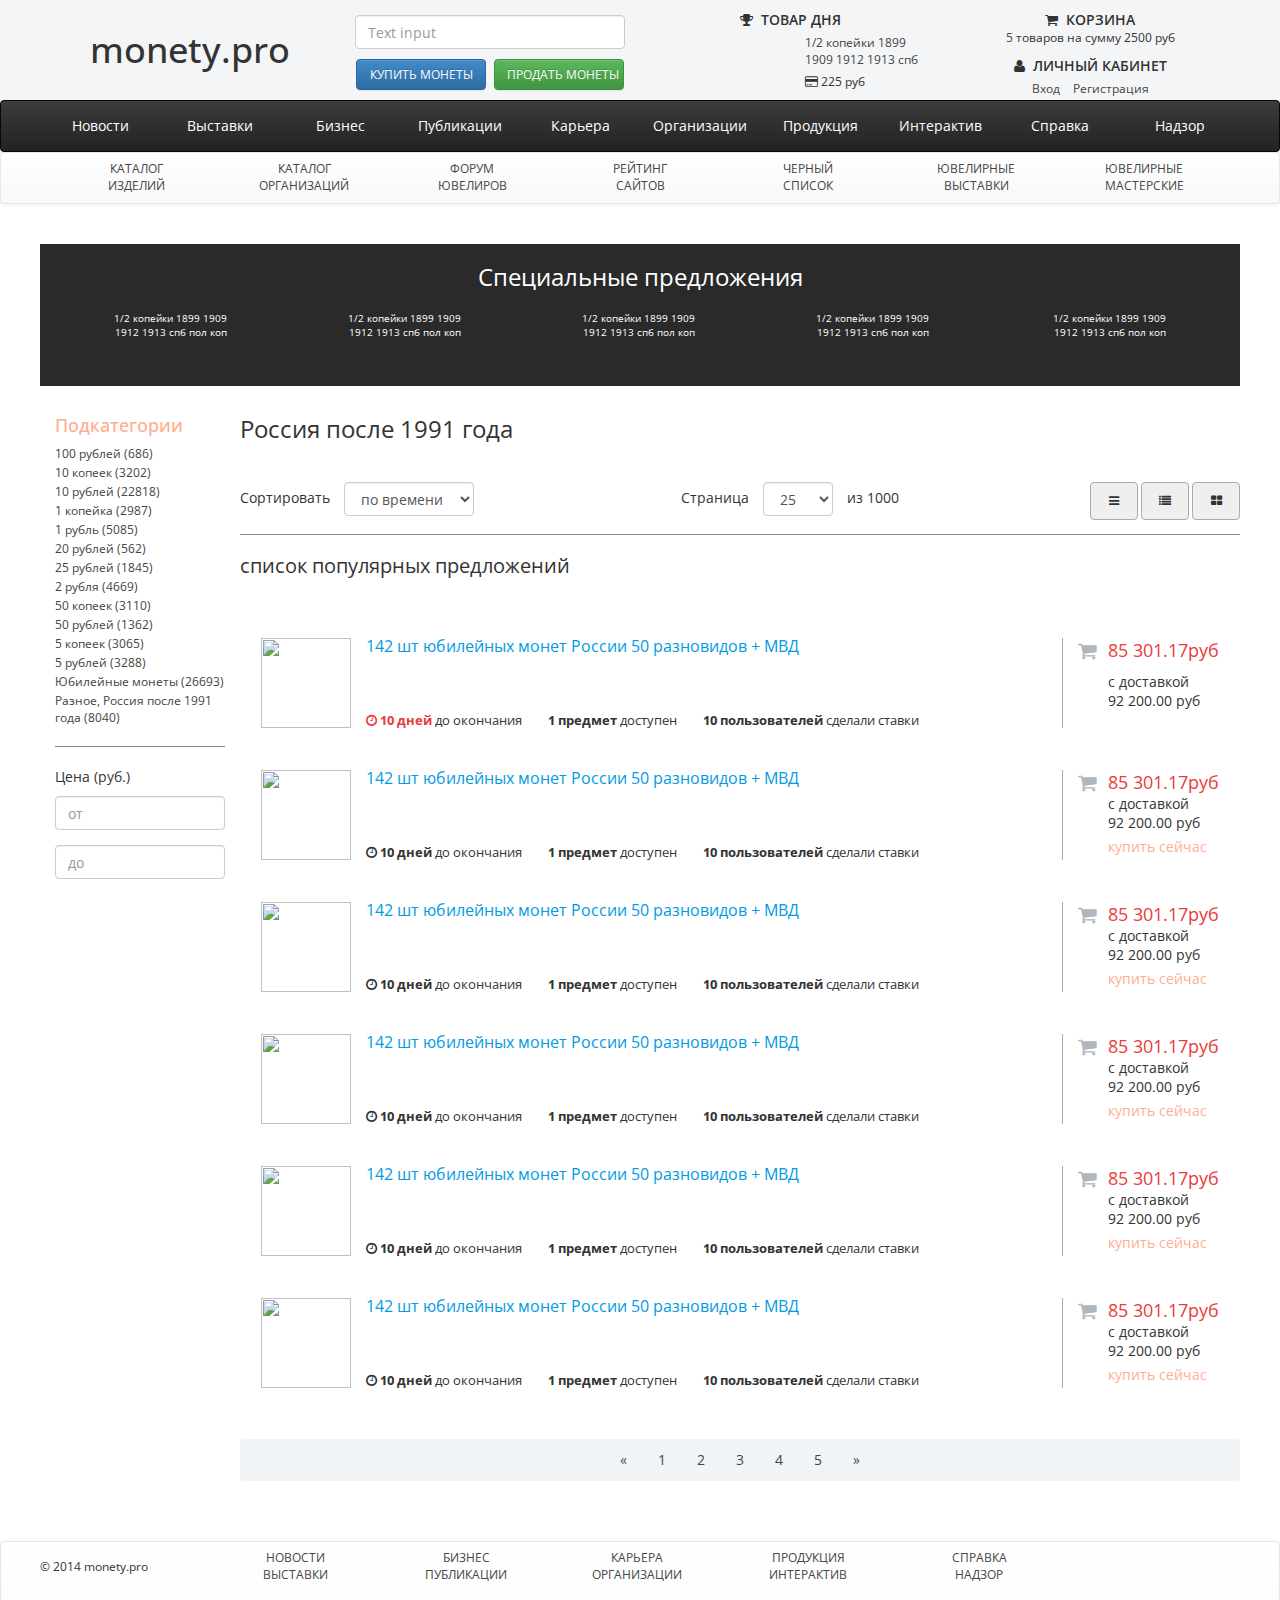
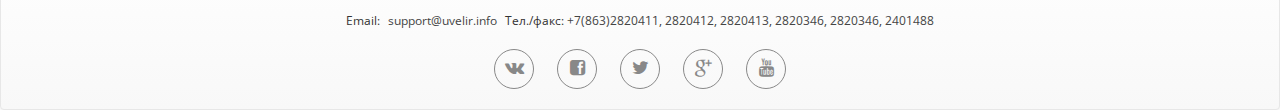
==== auct-catalog.html @ 93315b7e "auct catalog" ====
<!DOCTYPE html>
<!--[if lt IE 7]>      <html class="no-js lt-ie9 lt-ie8 lt-ie7"> <![endif]-->
<!--[if IE 7]>         <html class="no-js lt-ie9 lt-ie8"> <![endif]-->
<!--[if IE 8]>         <html class="no-js lt-ie9"> <![endif]-->
<!--[if gt IE 8]><!--> <html class="no-js"> <!--<![endif]-->
    <head>
        <meta charset="utf-8">
        <meta http-equiv="X-UA-Compatible" content="IE=edge,chrome=1">
        <title></title>
        <meta name="description" content="">
        <meta name="viewport" content="width=1200, initial-scale=0.1">

        <link rel="stylesheet" href="css/bootstrap.min.css">
        <link rel="stylesheet" href="css/bootstrap-theme.min.css">
        <link rel="stylesheet" href="css/font-awesome.min.css">
        <link rel="stylesheet" href="css/main.css">
        <link href='http://fonts.googleapis.com/css?family=Open+Sans:400,300,600&subset=cyrillic,latin' rel='stylesheet' type='text/css'>

        <script src="js/vendor/modernizr-2.6.2-respond-1.1.0.min.js"></script>
    </head>
    <body>
        <!--[if lt IE 7]>
            <p class="browsehappy">You are using an <strong>outdated</strong> browser. Please <a href="http://browsehappy.com/">upgrade your browser</a> to improve your experience.</p>
        <![endif]-->
         
        <!-- HTML5 Shim and Respond.js IE8 support of HTML5 elements and media queries -->
        <!-- WARNING: Respond.js doesn't work if you view the page via file:// -->
        <!--[if lt IE 9]>
          <script src="https://oss.maxcdn.com/libs/html5shiv/3.7.0/html5shiv.js"></script>
          <script src="https://oss.maxcdn.com/libs/respond.js/1.4.2/respond.min.js"></script>
        <![endif]-->

        <header>
            <div class="row max-width-class margin-auto">
                <h1 class="col-xs-3 col-sm-3 col-md-3 col-lg-3 text-center">
                    monety.pro
                </h1>
                <div class="col-xs-3 col-sm-3 col-md-3 col-lg-3 margin-top-5">
                    <form role="form">
                        <input type="text" class="form-control" placeholder="Text input">
                    </form>
                    <div class="head-actions margin-top-10 margin-bottom-10 text-center">
                        <button type="button" class="display-inline width-130 margin-right-5 btn btn-primary regular-12 uppercase">Купить монеты</button>
                        <button type="button" class="display-inline width-130 btn btn-success regular-12 uppercase">Продать монеты</button>
                    </div>
                </div>                    
                <div class="col-xs-3 col-sm-3 col-md-3 col-lg-3">
                    <div class="best-good">
                        <div class="best-good-capt text-center">
                            <span class="fa fa-trophy regular-14 margin-right-5"></span> <span class="semibold-14 uppercase">Товар дня</span>
                        </div>
                        <div class="row margin-top-5 margin-bottom-10">
                            <div class="col-xs-offset-2 col-sm-offset-2 col-md-offset-2 col-lg-offset-2 col-xs-4 col-sm-4 col-md-4 col-lg-4">
                                <figure class="ava">
                                    <a href="#">
                                        <img class="circle" src="http://upload.wikimedia.org/wikipedia/commons/c/c5/Abraham_Lincoln_$1_Presidential_Coin_obverse_sketch.jpg" alt="">
                                    </a>
                                </figure>
                            </div>
                            <div class="col-xs-6 col-sm-6 col-md-6 col-lg-6 regular-12">
                                <a href="#">1/2 копейки 1899 1909 1912 1913 спб</a>
                                <div class="margin-top-5">
                                    <span class="fa fa-credit-card"></span> <span>225 руб</span>
                                </div>
                            </div>
                        </div>
                    </div>
                </div>                        
                <div class="col-xs-3 col-sm-3 col-md-3 col-lg-3">
                    <div class="cart text-center">
                        <div class="cart-capt">
                            <span class="fa fa-shopping-cart regular-14 margin-right-5"></span> <span class="semibold-14 uppercase">Корзина</span>
                        </div>
                        <div class="cart-cont regular-12">
                            <a href="#">5</a> товаров на сумму <span>2500 руб</span>
                        </div>
                    </div>
                    <div class="reg text-center margin-top-10">
                        <div class="reg-capt">
                            <span class="fa fa-user regular-14 margin-right-5"></span> <span class="semibold-14 uppercase">Личный кабинет</span>
                        </div>
                        <div class="reg-cont regular-12 margin-top-5">
                            <a href="#" class="margin-right-10">Вход</a>
                            <a href="#">Регистрация</a>
                        </div>
                    </div>
                </div>
            </div>
            <nav class="navbar navbar-inverse no-margin" role="navigation">
                <ul class="nav-list list-unstyled max-width-class text-center">
                    <li class="nav-item"><a href="#">Новости</a>
                    <li class="nav-item"><a href="#">Выставки</a>
                    <li class="nav-item"><a href="#">Бизнес</a>
                    <li class="nav-item"><a href="#">Публикации</a>
                    <li class="nav-item"><a href="#">Карьера</a>
                    <li class="nav-item"><a href="#">Организации</a>
                    <li class="nav-item"><a href="#">Продукция</a>
                    <li class="nav-item"><a href="#">Интерактив</a>
                    <li class="nav-item"><a href="#">Справка</a>
                    <li class="nav-item"><a href="#">Надзор</a>
                </ul>
            </nav>
            <div class="navbar navbar-default">
                <ul class="sub-nav list-unstyled max-width-class text-center">
                    <li class="sub-nav-item"><a class="reg-color" href="#">Каталог<br>изделий</a>
                    <li class="sub-nav-item"><a class="reg-color" href="#">Каталог<br>организаций</a>
                    <li class="sub-nav-item"><a class="reg-color" href="#">Форум<br>ювелиров</a>
                    <li class="sub-nav-item"><a class="reg-color" href="#">Рейтинг<br>сайтов</a>
                    <li class="sub-nav-item"><a class="reg-color" href="#">Черный<br>список</a>
                    <li class="sub-nav-item"><a class="reg-color" href="#">Ювелирные<br>выставки</a>
                    <li class="sub-nav-item"><a class="reg-color" href="#">Ювелирные<br>мастерские</a>
                </ul>
            </div>
        </header>
        <main class="row content max-width-class" role="main">
            <div class="special-offers">
                <h2 class="margin-bottom-20 regular-24 text-center txt-color-white">
                    Специальные предложения
                </h2>
                <ul class="offers-list list-unstyled text-center">
                    <li class="offers-item display-inline margin-bottom-20">
                        <div class="offers-head margin-bottom-10">
                            <a href="#" class="typical-link display-inline width-130">
                                1/2 копейки 1899 1909
                                1912 1913 спб пол коп
                            </a>
                        </div>
                        <div class="offers-body">
                            <figure class="ava">
                                <a href="#">
                                    <img class="circle" src="http://upload.wikimedia.org/wikipedia/commons/c/c5/Abraham_Lincoln_$1_Presidential_Coin_obverse_sketch.jpg" alt="">
                                </a>
                            </figure>
                        </div>
                    <li class="offers-item display-inline margin-bottom-20">
                        <div class="offers-head margin-bottom-10">
                            <a href="#" class="typical-link display-inline width-130">
                                1/2 копейки 1899 1909
                                1912 1913 спб пол коп
                            </a>
                        </div>
                        <div class="offers-body">
                            <figure class="ava">
                                <a href="#">
                                    <img class="circle" src="http://upload.wikimedia.org/wikipedia/commons/c/c5/Abraham_Lincoln_$1_Presidential_Coin_obverse_sketch.jpg" alt="">
                                </a>
                            </figure>
                        </div>
                    <li class="offers-item display-inline margin-bottom-20">
                        <div class="offers-head margin-bottom-10">
                            <a href="#" class="typical-link display-inline width-130">
                                1/2 копейки 1899 1909
                                1912 1913 спб пол коп
                            </a>
                        </div>
                        <div class="offers-body">
                            <figure class="ava">
                                <a href="#">
                                    <img class="circle" src="http://upload.wikimedia.org/wikipedia/commons/c/c5/Abraham_Lincoln_$1_Presidential_Coin_obverse_sketch.jpg" alt="">
                                </a>
                            </figure>
                        </div>
                    <li class="offers-item display-inline margin-bottom-20">
                        <div class="offers-head margin-bottom-10">
                            <a href="#" class="typical-link display-inline width-130">
                                1/2 копейки 1899 1909
                                1912 1913 спб пол коп
                            </a>
                        </div>
                        <div class="offers-body">
                            <figure class="ava">
                                <a href="#">
                                    <img class="circle" src="http://upload.wikimedia.org/wikipedia/commons/c/c5/Abraham_Lincoln_$1_Presidential_Coin_obverse_sketch.jpg" alt="">
                                </a>
                            </figure>
                    </li>
                    <li class="offers-item display-inline margin-bottom-20">
                        <div class="offers-head margin-bottom-10">
                            <a href="#" class="typical-link display-inline width-130">
                                1/2 копейки 1899 1909
                                1912 1913 спб пол коп
                            </a>
                        </div>
                        <div class="offers-body">
                            <figure class="ava">
                                <a href="#">
                                    <img class="circle" src="http://upload.wikimedia.org/wikipedia/commons/c/c5/Abraham_Lincoln_$1_Presidential_Coin_obverse_sketch.jpg" alt="">
                                </a>
                            </figure>
                        </div>
                </ul>
            </div>
            <aside class="aside col-xs-2 col-sm-2 col-md-2 col-lg-2">
                <h2 class="aside-header">Подкатегории</h2>
                <ul class="aside-list list-unstyled">
                    <li class="aside-item"><a href="#">100 рублей (686)</a></li>
                    <li class="aside-item"><a href="#">10 копеек (3202)</a></li>
                    <li class="aside-item"><a href="#">10 рублей (22818)</a></li>
                    <li class="aside-item"><a href="#">1 копейка (2987)</a></li>
                    <li class="aside-item"><a href="#">1 рубль (5085)</a></li>
                    <li class="aside-item"><a href="#">20 рублей (562)</a></li>
                    <li class="aside-item"><a href="#">25 рублей (1845)</a></li>
                    <li class="aside-item"><a href="#">2 рубля (4669)</a></li>
                    <li class="aside-item"><a href="#">50 копеек (3110)</a></li>
                    <li class="aside-item"><a href="#">50 рублей (1362)</a></li>
                    <li class="aside-item"><a href="#">5 копеек (3065)</a></li>
                    <li class="aside-item"><a href="#">5 рублей (3288)</a></li>
                    <li class="aside-item"><a href="#">Юбилейные монеты (26693)</a></li>
                    <li class="aside-item"><a href="#">Разное, Россия после 1991 года (8040)</a></li>
                </ul>
                <div class="price-filter">
                    <div class="regular-14">
                        Цена (руб.)
                    </div>
                    <form>
                        <input type="text" class="form-control" placeholder="от">
                        <input type="text" class="form-control" placeholder="до">
                    </form>
                </div>
            </aside>
            <div class="col-xs-10 col-sm-10 col-md-10 col-lg-10">

                <section class="row popular margin-bottom-40">
                    <h2 class="margin-bottom-40 regular-24">Россия после 1991 года</h2>
                    <div class="pop-filters">
                        <div class="sort inline-block">
                            Сортировать
                            <select class="form-control inline-block">
                                <option>по времени до окончания</option>
                            </select>
                        </div><!--
                     --><div class="pages inline-block">
                            Страница
                            <select class="form-control inline-block">
                                <option>25</option>
                            </select>
                            из 1000
                        </div><!--
                     --><div class="look-btns inline-block">
                            <button class="look-btn"><span class="fa fa-bars"></span></button>
                            <button class="look-btn"><span class="fa fa-list"></span></button>
                            <button class="look-btn"><span class="fa fa-th-large"></span></button>
                        </div>
                    </div>
                    <div class="pop-offers">
                        <h3 class="margin-bottom-40 regular-20">список популярных предложений</h3>
                        <ul class="pop-offers-list list-unstyled">
                            <li class="pop-offers-item">
                                <a class="item-ava" href="#">
                                    <img src="http://www.hdwallpaperspics.com/wp-content/uploads/2012/12/Swedish_coins_20050924.jpg" alt="">
                                </a>                                
                                <div class="pop-item-expires">
                                    <a href="#">142 шт юбилейных монет России 50 разновидов + МВД</a>

                                    <div class="status">
                                        <div class="line">
                                            <span class="txt-color-red"><strong><span class="fa fa-clock-o"></span> 10 дней</strong></span> до окончания
                                        </div>
                                        <div class="line">
                                            <strong>1 предмет</strong> доступен
                                        </div>
                                        <div class="line last">
                                            <strong>10 пользователей</strong> сделали ставки
                                        </div>
                                    </div>
                                </div>
                                <div class="pop-item-price">
                                    <div class="txt-color-red regular-18 margin-bottom-10">85 301.17руб</div>
                                    <div class="regular-14">с доставкой<br>92 200.00 руб</div>
                                </div>
                            </li>
                            <li class="pop-offers-item">
                                <a class="item-ava" href="#">
                                    <img src="http://www.hdwallpaperspics.com/wp-content/uploads/2012/12/Swedish_coins_20050924.jpg" alt="">
                                </a>                                
                                <div class="pop-item-expires">
                                    <a href="#">142 шт юбилейных монет России 50 разновидов + МВД</a>

                                    <div class="status">
                                        <div class="line">
                                            <span><strong><span class="fa fa-clock-o"></span> 10 дней</strong></span> до окончания
                                        </div>
                                        <div class="line">
                                            <strong>1 предмет</strong> доступен
                                        </div>
                                        <div class="line last">
                                            <strong>10 пользователей</strong> сделали ставки
                                        </div>
                                    </div>
                                </div>
                                <div class="pop-item-price">
                                    <div class="txt-color-red regular-18">85 301.17руб</div>
                                    <div class="regular-14 margin-bottom-5">с доставкой<br>92 200.00 руб</div>
                                    <a class="orange-link regular-14 txt-color-orange" href="#">купить сейчас</a>
                                </div>
                            </li>
                            <li class="pop-offers-item">
                                <a class="item-ava" href="#">
                                    <img src="http://www.hdwallpaperspics.com/wp-content/uploads/2012/12/Swedish_coins_20050924.jpg" alt="">
                                </a>                                
                                <div class="pop-item-expires">
                                    <a href="#">142 шт юбилейных монет России 50 разновидов + МВД</a>

                                    <div class="status">
                                        <div class="line">
                                            <span><strong><span class="fa fa-clock-o"></span> 10 дней</strong></span> до окончания
                                        </div>
                                        <div class="line">
                                            <strong>1 предмет</strong> доступен
                                        </div>
                                        <div class="line last">
                                            <strong>10 пользователей</strong> сделали ставки
                                        </div>
                                    </div>
                                </div>
                                <div class="pop-item-price">
                                    <div class="txt-color-red regular-18">85 301.17руб</div>
                                    <div class="regular-14 margin-bottom-5">с доставкой<br>92 200.00 руб</div>
                                    <a class="orange-link regular-14 txt-color-orange" href="#">купить сейчас</a>
                                </div>
                            </li>
                            <li class="pop-offers-item">
                                <a class="item-ava" href="#">
                                    <img src="http://www.hdwallpaperspics.com/wp-content/uploads/2012/12/Swedish_coins_20050924.jpg" alt="">
                                </a>                                
                                <div class="pop-item-expires">
                                    <a href="#">142 шт юбилейных монет России 50 разновидов + МВД</a>

                                    <div class="status">
                                        <div class="line">
                                            <span><strong><span class="fa fa-clock-o"></span> 10 дней</strong></span> до окончания
                                        </div>
                                        <div class="line">
                                            <strong>1 предмет</strong> доступен
                                        </div>
                                        <div class="line last">
                                            <strong>10 пользователей</strong> сделали ставки
                                        </div>
                                    </div>
                                </div>
                                <div class="pop-item-price">
                                    <div class="txt-color-red regular-18">85 301.17руб</div>
                                    <div class="regular-14 margin-bottom-5">с доставкой<br>92 200.00 руб</div>
                                    <a class="orange-link regular-14 txt-color-orange" href="#">купить сейчас</a>
                                </div>
                            </li>
                            <li class="pop-offers-item">
                                <a class="item-ava" href="#">
                                    <img src="http://www.hdwallpaperspics.com/wp-content/uploads/2012/12/Swedish_coins_20050924.jpg" alt="">
                                </a>                                
                                <div class="pop-item-expires">
                                    <a href="#">142 шт юбилейных монет России 50 разновидов + МВД</a>

                                    <div class="status">
                                        <div class="line">
                                            <span><strong><span class="fa fa-clock-o"></span> 10 дней</strong></span> до окончания
                                        </div>
                                        <div class="line">
                                            <strong>1 предмет</strong> доступен
                                        </div>
                                        <div class="line last">
                                            <strong>10 пользователей</strong> сделали ставки
                                        </div>
                                    </div>
                                </div>
                                <div class="pop-item-price">
                                    <div class="txt-color-red regular-18">85 301.17руб</div>
                                    <div class="regular-14 margin-bottom-5">с доставкой<br>92 200.00 руб</div>
                                    <a class="orange-link regular-14 txt-color-orange" href="#">купить сейчас</a>
                                </div>
                            </li>
                            <li class="pop-offers-item">
                                <a class="item-ava" href="#">
                                    <img src="http://www.hdwallpaperspics.com/wp-content/uploads/2012/12/Swedish_coins_20050924.jpg" alt="">
                                </a>                                
                                <div class="pop-item-expires">
                                    <a href="#">142 шт юбилейных монет России 50 разновидов + МВД</a>

                                    <div class="status">
                                        <div class="line">
                                            <span><strong><span class="fa fa-clock-o"></span> 10 дней</strong></span> до окончания
                                        </div>
                                        <div class="line">
                                            <strong>1 предмет</strong> доступен
                                        </div>
                                        <div class="line last">
                                            <strong>10 пользователей</strong> сделали ставки
                                        </div>
                                    </div>
                                </div>
                                <div class="pop-item-price">
                                    <div class="txt-color-red regular-18">85 301.17руб</div>
                                    <div class="regular-14 margin-bottom-5">с доставкой<br>92 200.00 руб</div>
                                    <a class="orange-link regular-14 txt-color-orange" href="#">купить сейчас</a>
                                </div>
                            </li>                            
                        </ul>
                        <ul class="pagination">
                            <li><a href="#">&laquo;</a></li>
                            <li><a href="#">1</a></li>
                            <li><a href="#">2</a></li>
                            <li><a href="#">3</a></li>
                            <li><a href="#">4</a></li>
                            <li><a href="#">5</a></li>
                            <li><a href="#">&raquo;</a></li>
                        </ul>
                    </div>
                </section>

            </div>
        </main>
        <footer class="main-footer navbar navbar-default">
            <div class="footer-cont max-width-class margin-auto">
                <ul class="list-unstyled footer-top-bar regular-12 margin-bottom-20">
                    <li class="footer-top-item copy">© 2014 monety.pro</li>
                    <li class="footer-top-item"><a href="#">Новости<br>Выставки</a></li>
                    <li class="footer-top-item"><a href="#">Бизнес<br>Публикации</a></li>
                    <li class="footer-top-item"><a href="#">Карьера<br>Организации</a></li>
                    <li class="footer-top-item"><a href="#">Продукция<br>Интерактив</a></li>
                    <li class="footer-top-item"><a href="#">Справка<br>Надзор</a></li>
                </ul>
                <div class="contacts text-center regular-12 margin-bottom-20">
                    Email: <a class="margin-lr-5" href="mailto:support@uvelir.info">support@uvelir.info</a> 
                    Тел./факс: <a href="tel:+78632820411">+7(863)2820411</a>, <a href="tel:+78632820412">2820412</a>, <a href="tel:+78632820413">2820413</a>, <a href="tel:+78632820346">2820346</a>, <a href="tel:+78632820346">2820346</a>, <a href="tel:+78632401488">2401488</a>
                </div>
                <ul class="social list-unstyled text-center margin-bottom-20">
                    <li class="social-item"><a href="#"> <span class="fa fa-vk"></span> </a></li>
                    <li class="social-item"><a href="#"> <span class="fa fa-facebook-square"></span> </a></li>
                    <li class="social-item"><a href="#"> <span class="fa fa-twitter"></span> </a></li>
                    <li class="social-item"><a href="#"> <span class="fa fa-google-plus"></span> </a></li>
                    <li class="social-item"><a href="#"> <span class="fa fa-youtube"></span> </a></li>
                </ul>
            </div>
        </footer>

        <script src="//ajax.googleapis.com/ajax/libs/jquery/1.11.0/jquery.min.js"></script>
        <script>window.jQuery || document.write('<script src="js/vendor/jquery-1.11.0.min.js"><\/script>')</script>
        <script src="js/vendor/bootstrap.min.js"></script>
        <script src="js/plugins.js"></script>
        <script src="js/main.js"></script>

        <!-- Google Analytics: change UA-XXXXX-X to be your site's ID. -->
        <script>
            (function(b,o,i,l,e,r){b.GoogleAnalyticsObject=l;b[l]||(b[l]=
            function(){(b[l].q=b[l].q||[]).push(arguments)});b[l].l=+new Date;
            e=o.createElement(i);r=o.getElementsByTagName(i)[0];
            e.src='//www.google-analytics.com/analytics.js';
            r.parentNode.insertBefore(e,r)}(window,document,'script','ga'));
            ga('create','UA-XXXXX-X');ga('send','pageview');
        </script>
    </body>
</html>
---- css/main.css ----
/* ==========================================================================
   Reset styles
   ========================================================================== */
/* Width classes */
.max-width-1024 {
	max-width: 1024px;
}
.max-width-1140 {
	max-width: 1140px;
}
.max-width-class {
	max-width: 1200px;
}

/* Margins */
.margin-top-10 {
	margin-top: 10px;
}
.margin-bottom-10 {
	margin-bottom: 10px;
}
.margin-bottom-15 {
	margin-bottom: 15px;
}
.margin-bottom-20 {
	margin-bottom: 20px;
}
.margin-bottom-40 {
	margin-bottom: 40px;
}
.margin-top-5 {
	margin-top: 5px;
}
.margin-bottom-5 {
	margin-bottom: 5px;
}
.margin-lr-5 {
	margin-left: 5px;
	margin-right: 5px;
}
.margin-left-5 {
	margin-left: 5px;
}
.margin-right-5 {
	margin-right: 5px;
}
.margin-left-10 {
	margin-left: 10px;
}
.margin-right-10 {
	margin-right: 10px;
}
.margin-auto {
	margin-left: auto;
	margin-right: auto;
}
.no-margin {
	margin: 0;
}

/* Paddings */
.padding-10 {
	padding: 10px;
}
.padding-5 {
	padding: 5px;
}

/* Display-inline */
.display-inline {
	display: inline-block;
}
.display {
	display: inline;
}

/* Font colors */
.reg-color {
	color: #444;
}
.reg-color-dark {
	color: #222;
}
.reg-color-light {
	color: #666;
}
.reg-color-lighter {
	color: #888;
}
.txt-color-white {
	color: #fff;
}
.txt-color-red {
	color: #ea3b3b;
}
.txt-color-orange {
	color: #FFAD90;
}

/* Font sizes */
.regular-10 {
	font-size: 10px;
	font-weight: 400;
}
.regular-11 {
	font-size: 11px;
	font-weight: 400;
}
.regular-12 {
	font-size: 12px;
	font-weight: 400;
}
.regular-14 {
	font-size: 14px;
	font-weight: 400;
}
.regular-18 {
	font-size: 18px;
	font-weight: 400;
}
.regular-20 {
	font-size: 20px;
	font-weight: 400;
}
.regular-24 {
	font-size: 24px;
	font-weight: 400;
}
.semibold-10 {
	font-size: 10px;
	font-weight: 600;
}
.semibold-11 {
	font-size: 11px;
	font-weight: 600;
}
.semibold-12 {
	font-size: 12px;
	font-weight: 600;
}
.semibold-14 {
	font-size: 14px;
	font-weight: 600;
}

/* width */
.width-130 {
	width: 130px;

	-webkit-box-sizing: border-box;
	-moz-box-sizing: border-box;
	box-sizing: border-box;
}

/* Text transforms */
.uppercase {
	text-transform: uppercase;
}
.lowercase {
	text-transform: lowercase;
}
.capitalize {
	text-transform: capitalize;
}

/* Text align */
.text-center {
	text-align: center;
}
.text-left {
	text-align: left;
}
.text-right {
	text-align: right;
}

/* Positions */
.relative {
	position: relative;
}
.bottom-left {
	position: absolute;
	bottom: 5px;
	left: 15px;
}

/* Round avatars */
.circle {
	border-radius: 50%;
}
.ava {
	display: block;
	width: 100%;
	max-width: 90px;
	max-height: 90px;

	overflow: hidden;
}
.ava > a {
	display: block;
	width: 100%;
	height: 100%;
}
.ava > a > img {
	max-width: 100%;
}

/* Headers styles */
h3 {
	font-size: 18px;
	font-weight: 400;
}

.pagination {
	width: 100%;
	height: 42px;
	font-size: 14px;
	border: none;
	background: #f1f4f7;

	text-align: center;
}
.pagination > li {
	display: inline-block;
	float: none;
	border: none;
}
.pagination > li > a {
	padding: .8em 1em;
	border: none;
	background: none;
	color: #444;
}
.pagination > li > a:hover {
	background: #6f7e8e;
	color: #fff;
}
.pagination > li:first-child > a, .pagination > li:first-child > span {
    border-radius: 0;
}
.pagination > li:last-child > a, .pagination > li:last-child > span {
    border-radius: 0;
}
/* ==========================================================================
   Author's custom styles
   ========================================================================== */
a {
	color: #444;
}
a:hover {
	color: #222;
}
.orange-link:hover {
	color: #FFAD90;
	text-decoration: underline;
}
body {
	font: 100% 'Open Sans', sans-serif;
}
header {
	padding: 10px 0 0;
	background: #f4f5f7;
}
.nav-list {
	min-height: 50px;
	margin: 0 auto;
}
.nav-item {
	display: inline-block;
	width: 10%;
	height: 50px;
	line-height: 50px;

	color: #fff;
	font-size: 14px;
	font-weight: 400;
}
.nav-item > a {
	display: inline-block;
	width: 100%;
	height: 100%;

	color: #fff;
	text-decoration: none;
}
.nav-item > a:hover {
	background: #444; /* Fallback */
	background: rgba(255, 255, 255, .05);
}
.sub-nav {
	margin: 0 auto;
	height: 50px;
}
.sub-nav-item {
	display: inline-block;
	width: 14%;
	height: 100%;

	font-size: 12px;
	font-weight: 400;
	text-transform: uppercase;
}
.sub-nav-item > a {
	display: block;
	width: 100%;
	height: 50px;
	padding: 7px 0;

	text-decoration: none;
}
.sub-nav-item > a:hover {
	background: #eee; /* Fallback */
	background: rgba(0, 0, 0, .05);
}
.content {
	margin: 0 auto;
}
.aside-header {
	color: #ffad90;
	font-size: 18px;
}
.aside-item > a {
	display: block;
	margin: 2px 0;
	font-size: 12px;
}
.img-cont {
	display: block;
	width: 100%;
}
.img-cont > img {
	max-width: 128px;
}

.lots-list {
	overflow: auto;
	max-height: 444px;
}
.lots-desc {
	height: 128px;
}
.lots-item {
	height: 128px;
}

.new-head {
	height: 240px;
}
.new-capt {
	position: absolute;
	width: 100%;
	bottom: 0;
	left: 0;
	margin: 0;
	padding: 10px 5px;

	color: #fff;
	font-size: 14px;
	background: #444;
	background: rgba(0, 0, 0, .6);
}
.new-capt > a {
	display: block;
	width: 100%;
	height: 100%;
	color: #fff;
}
.new-capt:hover {
	background: rgba(0, 0, 0, .25);
}
.new-capt > a:hover {
	color: #fff;
	text-decoration: none;
}
.video-item {
	height: 187px;
}
.video-screen {
	overflow: hidden;
	width: 208px;
	height: 120px;
}
.video-screen > img {
	width: 100%;
}
.book-pict {
	width: 100%;
}

.main-footer {
	margin: 0;
}
.footer-top-bar {
	height: 50px;
}
.footer-top-item {
	display: inline-block;
	width: 14%;
	height: 100%;

	vertical-align: top;
}
.copy {
	line-height: 50px;
}
.footer-top-item > a {
	display: block;
	width: 100%;
	height: 100%;
	padding: 7px 0;
	text-align: center;
	text-decoration: none;
	text-transform: uppercase;
}
.footer-top-item > a:hover {
	background: #eee;
	background: rgba(0, 0, 0, .05)
}
.social-item {
	display: inline-block;
	margin: 0 1em;
}
.social-item > a {
	display: block;	
	width: 40px;
	height: 40px;	
	border: 1px solid #888;

	line-height: 35px;
	color: #888;
	font-size: 18px;
	text-align: center;
	border-radius: 50%;
}
.social-item > a:hover {
	color: #628DB1;
	border-color: #628DB1;
}
.news-item a,
.artcl-item a {
	color: #428BCA;
}

/* Auct-catalog */

.special-offers {
	background: #2A2A2A;
}
.special-offers h2 {
	padding-top: 20px;
}
.offers-item {
	width: 19.5%;
}
.offers-item .ava {
	display: inline-block;
}
.offers-head a {
	color: #fff;
}

.price-filter {
	margin: 20px 0 0;
	padding: 20px 0 0;
	border-top: 1px solid #888;
}
.price-filter .form-control {
	margin: 10px 0 15px;
}
.pop-filters {
	padding: 0 0 14px;
	border-bottom: 1px solid #888;
}
.pop-filters .sort {
	display: inline-block;
	width: 30%;
	font-size: 14px;

	vertical-align: top
}
.pop-filters .pages {
	display: inline-block;
	width: 50%;
	font-size: 14px;

	vertical-align: top;
	text-align: center;
}
.pop-filters .form-control {
	display: inline-block;
	width: 130px;
	margin: 0 10px;

	vertical-align: middle;
}
.pop-filters .pages .form-control {
	width: 70px;
}
.item-ava {
	display: inline-block;
	float: left;
	width: 90px;
	height: 90px;
	margin: 0 1.5em 0 0;
}
.item-ava img {
	width: 100%;
	height: 100%;
}
.look-btns {
	display: inline-block;
	width: 20%;
	text-align: right;
}
.look-btn {
	width: 48px;
	height: 38px;

	font-size: 1.2em;
	border: 1px solid #aaa;
	border-radius: 4px;
}
.look-btn:hover {
	opacity: .85;
}
.pop-offers-item {
	padding: 21px;
	min-height: 132px;	
	border-radius: 15px;
}
.pop-offers-item:hover {
	background: #e5e9ee;
}
.pop-item-expires {
	position: relative;
	display: inline-block;
	font-size: 13px;
}
.pop-item-expires .status {
	width: 750px;
	position: absolute;
	left: 0;
	bottom: -15px;

	white-space: nowrap;
}
.pop-item-expires .status .line {
	float: left;
	margin: 0 2em 0 0;
}
.pop-item-expires .status strong {
	font-size: 13px;
}
.pop-item-expires .status .line.last {
	margin: 0;
}
.pop-item-expires a {
	display: block;
	margin: 0 0 60px;
	
	font-size: 16px;
	line-height: 1em;
	color: #009be3;
}
.pop-item-price {
	position: relative;
	float: right;
	height: 90px;
	padding: 0 0 0 4.5em;
	border-left: 1px solid #aaa;
	margin: 0 0 0 1.5em;
}
.pop-item-price:before {
	position: absolute;
	top: 3px;
	left: .75em;
	font-size: 2em;
	content: "";
	font-family:'FontAwesome';
	color: #b0b6bd;
}


/* Transition classes */
.nav-item > a,
.new-capt,
.footer-top-item > a,
.social-item > a,
.pop-offers-item {
	-webkit-transition: all ease .25s;
	transition: all ease .25s;
}
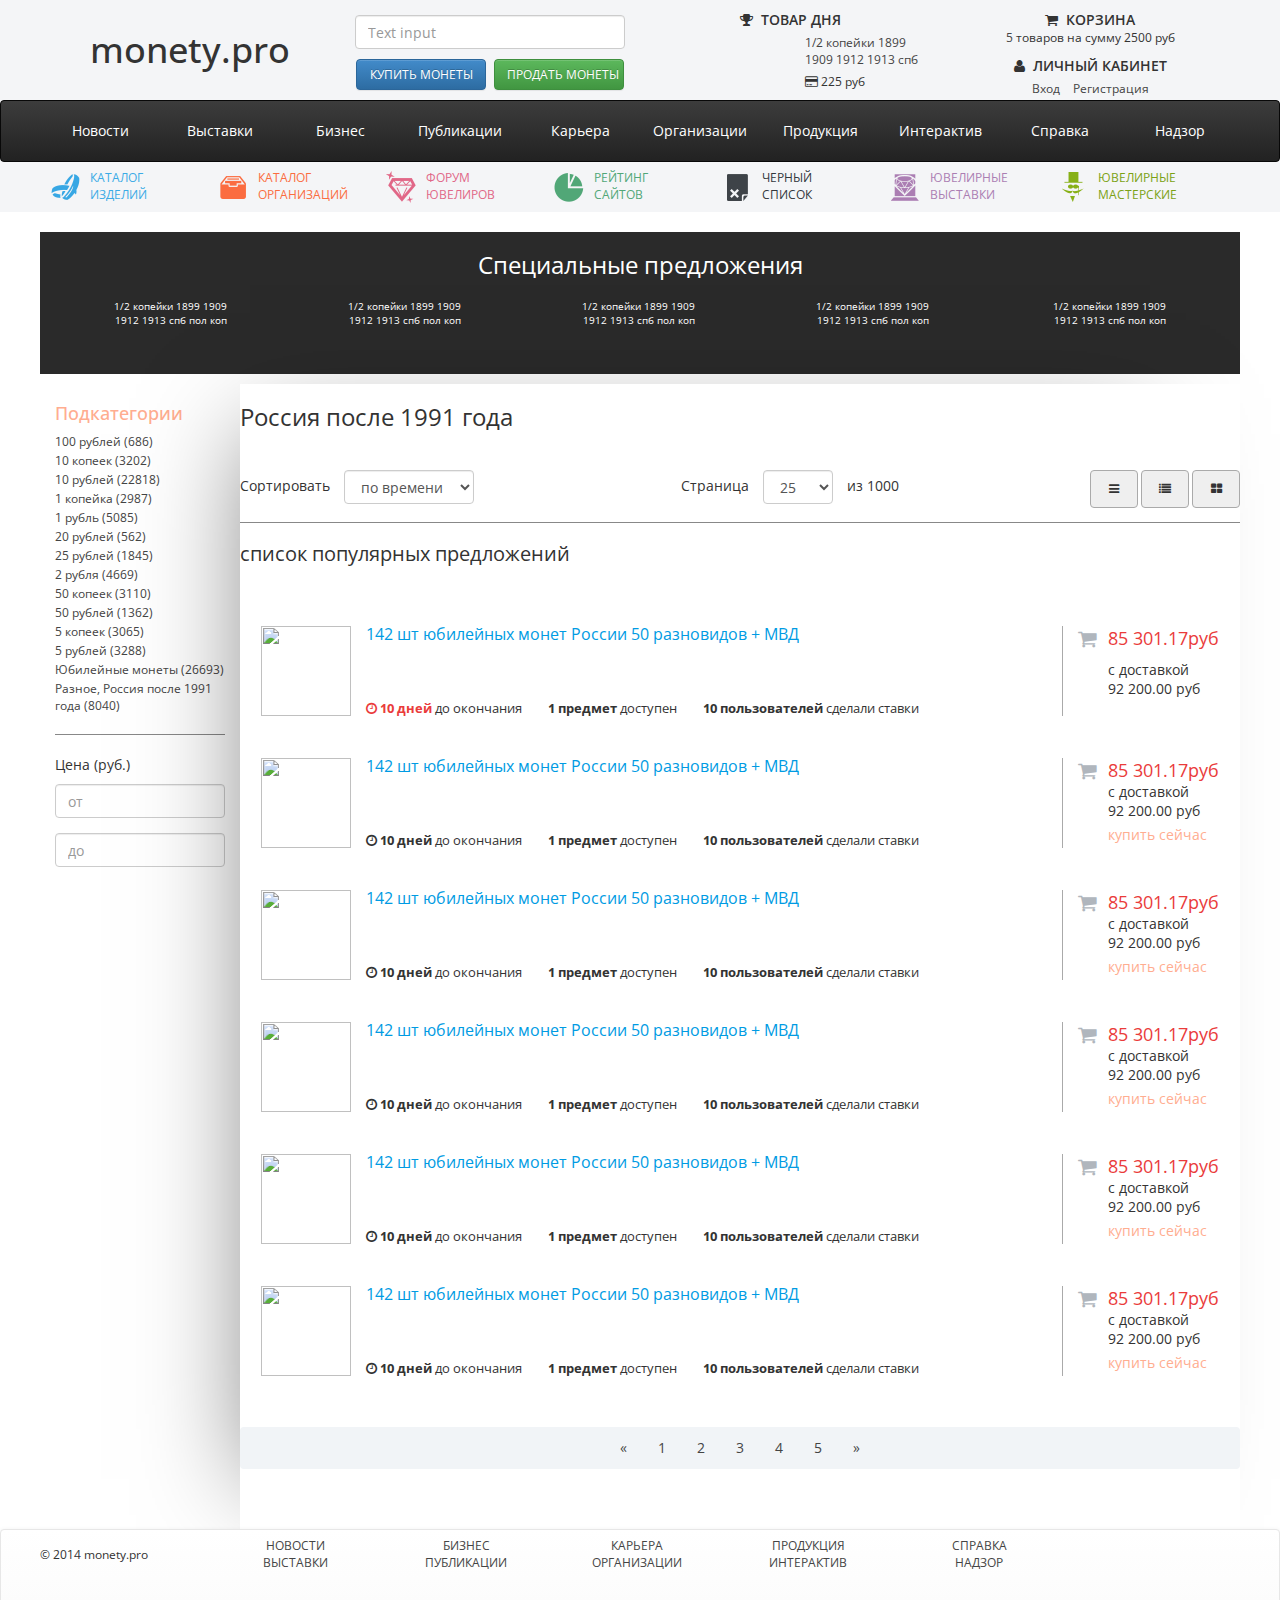
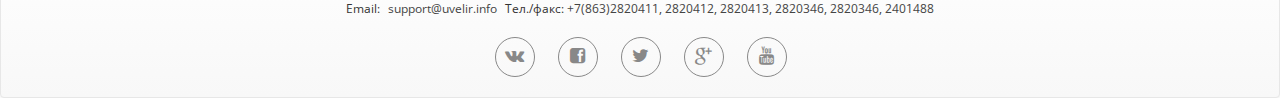
==== commit 3b8a3cf7: "fixes" ====
--- a/auct-catalog.html
+++ b/auct-catalog.html
@@ -100,15 +100,15 @@
                     <li class="nav-item"><a href="#">Надзор</a>
                 </ul>
             </nav>
-            <div class="navbar navbar-default">
-                <ul class="sub-nav list-unstyled max-width-class text-center">
-                    <li class="sub-nav-item"><a class="reg-color" href="#">Каталог<br>изделий</a>
-                    <li class="sub-nav-item"><a class="reg-color" href="#">Каталог<br>организаций</a>
-                    <li class="sub-nav-item"><a class="reg-color" href="#">Форум<br>ювелиров</a>
-                    <li class="sub-nav-item"><a class="reg-color" href="#">Рейтинг<br>сайтов</a>
-                    <li class="sub-nav-item"><a class="reg-color" href="#">Черный<br>список</a>
-                    <li class="sub-nav-item"><a class="reg-color" href="#">Ювелирные<br>выставки</a>
-                    <li class="sub-nav-item"><a class="reg-color" href="#">Ювелирные<br>мастерские</a>
+            <div>
+                <ul class="sub-nav list-unstyled max-width-class">
+                    <li class="sub-nav-item cat-items"><a href="#">Каталог<br>изделий</a>
+                    <li class="sub-nav-item cat-org"><a href="#">Каталог<br>организаций</a>
+                    <li class="sub-nav-item forum"><a href="#">Форум<br>ювелиров</a>
+                    <li class="sub-nav-item rating"><a href="#">Рейтинг<br>сайтов</a>
+                    <li class="sub-nav-item black-list"><a href="#">Черный<br>список</a>
+                    <li class="sub-nav-item jew"><a href="#">Ювелирные<br>выставки</a>
+                    <li class="sub-nav-item masters"><a href="#">Ювелирные<br>мастерские</a>
                 </ul>
             </div>
         </header>
@@ -218,7 +218,7 @@
                     </form>
                 </div>
             </aside>
-            <div class="col-xs-10 col-sm-10 col-md-10 col-lg-10">
+            <div class="col-xs-10 col-sm-10 col-md-10 col-lg-10 main-cont">
 
                 <section class="row popular margin-bottom-40">
                     <h2 class="margin-bottom-40 regular-24">Россия после 1991 года</h2>
--- a/css/main.css
+++ b/css/main.css
@@ -114,6 +114,10 @@
 	font-size: 14px;
 	font-weight: 400;
 }
+.regular-16 {
+	font-size: 16px;
+	font-weight: 400;
+}
 .regular-18 {
 	font-size: 18px;
 	font-weight: 400;
@@ -143,6 +147,10 @@
 	font-weight: 600;
 }
 
+.light-font {
+	font-weight: 300;
+}
+
 /* width */
 .width-130 {
 	width: 130px;
@@ -180,8 +188,48 @@
 }
 .bottom-left {
 	position: absolute;
+	width: 90%;
 	bottom: 5px;
 	left: 15px;
+}
+.lots-item:hover .buy-btns {
+	opacity: 1;
+}
+.lots-item:hover .cat-time {
+	opacity: 0;
+}
+.buy-btns {
+	position: absolute;
+	width: 100%;
+	top: 0;
+	opacity: 0;
+}
+.buy-btns a {
+	position: relative;
+	padding: 5px 15px;
+	color: #fff;
+	border-top-left-radius: 30px;
+	border-bottom-left-radius: 15px;
+	border-bottom-right-radius: 30px;
+	border-top-right-radius: 15px;
+}
+.buy-btns a:hover {
+	color: #fff;
+	text-decoration: none;
+}
+
+.to-cart {
+	background: #4d5968;
+}
+.to-cart:hover {
+	background: #222;
+}
+
+.quick-buy {
+	background: #f49112;
+}
+.quick-buy:hover {
+	background: #e77926;
 }
 
 /* Round avatars */
@@ -241,6 +289,16 @@
 .pagination > li:last-child > a, .pagination > li:last-child > span {
     border-radius: 0;
 }
+
+.fl-r {
+	float: right;
+}
+.fl-l {
+	float: left;
+}
+.width-half {
+	width: 50%;
+}
 /* ==========================================================================
    Author's custom styles
    ========================================================================== */
@@ -268,8 +326,8 @@
 .nav-item {
 	display: inline-block;
 	width: 10%;
-	height: 50px;
-	line-height: 50px;
+	height: 60px;
+	line-height: 60px;
 
 	color: #fff;
 	font-size: 14px;
@@ -279,32 +337,86 @@
 	display: inline-block;
 	width: 100%;
 	height: 100%;
-
 	color: #fff;
 	text-decoration: none;
 }
 .nav-item > a:hover {
-	background: #444; /* Fallback */
-	background: rgba(255, 255, 255, .05);
+	background: #6f7e8e;
 }
 .sub-nav {
 	margin: 0 auto;
 	height: 50px;
 }
 .sub-nav-item {
+	position: relative;
 	display: inline-block;
 	width: 14%;
 	height: 100%;
-
 	font-size: 12px;
 	font-weight: 400;
 	text-transform: uppercase;
 }
+.sub-nav-item:after {
+	content: "";
+	position: absolute;
+	height: 100%;
+	width: 50px;
+	left: 0;
+	top: 0;
+	z-index: 1;
+}
+
+.sub-nav-item.jew:after {
+	background: url(../img/menu/jew.png) no-repeat center center;
+}
+.sub-nav-item.black-list:after {
+	background: url(../img/menu/black-list.png) no-repeat center center;
+}
+.sub-nav-item.masters:after {
+	background: url(../img/menu/masters.png) no-repeat center center;
+}
+.sub-nav-item.cat-items:after {
+	background: url(../img/menu/cat-items.png) no-repeat center center;
+}
+.sub-nav-item.cat-org:after {
+	background: url(../img/menu/cat-org.png) no-repeat center center;
+}
+.sub-nav-item.forum:after {
+	background: url(../img/menu/forum.png) no-repeat center center;
+}
+.sub-nav-item.rating:after {
+	background: url(../img/menu/rating.png) no-repeat center center;
+}
+
+.sub-nav-item.jew a {
+	color: #ab7eb3;
+}
+.sub-nav-item.black-list a {
+	color: #32373c;
+}
+.sub-nav-item.masters a {
+	color: #7ba113;
+}
+.sub-nav-item.cat-items a {
+	color: #3babe6;
+}
+.sub-nav-item.cat-org a {
+	color: #fb6c40;
+}
+.sub-nav-item.forum a {
+	color: #e16787;
+}
+.sub-nav-item.rating a {
+	color: #51a777;
+}
+
 .sub-nav-item > a {
+	position: relative;
+	z-index: 2;
 	display: block;
 	width: 100%;
+	padding: 7px 0 7px 50px;
 	height: 50px;
-	padding: 7px 0;
 
 	text-decoration: none;
 }
@@ -314,6 +426,73 @@
 }
 .content {
 	margin: 0 auto;
+}
+.main-cont {
+	-webkit-box-shadow: -40px 0 100px -50px rgba(0,0,0,0.5);
+	box-shadow: -40px 0 100px -50px rgba(0,0,0,0.5);
+}
+.head-actions {
+	width: 150%;
+	margin-left: -25%;
+	white-space: nowrap;
+}
+.header-btn {
+	padding: 7px 12px;
+	margin: 0 5px;
+	border-radius: 20px;
+	border: 0 none;
+	color: #fff;
+	font-size: 14px;
+	outline: 0 none;
+}
+.yel-btn {
+	background: #fdbf1b;
+	border-bottom: 2px solid #e48600;
+}
+.yel-btn:hover {
+	background: #fdaf0f;
+}
+.yel-btn:active {
+	background: #e48600;
+}
+.blue-btn {
+	background: #41afe7;
+	border-bottom: 2px solid #2584b6;
+}
+.blue-btn:hover {
+	background: #36a6e4;
+}
+.blue-btn:active {
+	background: #2584b6;
+}
+.search-form {
+	position: relative;
+}
+.search-input {
+	border: 2px solid #bdc4cc;
+	border-radius: 15px;
+	height: 30px;
+	width: 100%;
+	outline: 0 none;
+	padding-left: 10px;
+	color: #222;
+	font-size: 14px;
+}
+.search-btn {
+	position: absolute;
+	right: 5px;
+	top: 0;
+	width: 30px;
+	height: 30px;
+	background: transparent;
+	border-radius: 30px;
+	outline: 0 none;
+	font-size: 16px;
+	color: #3aabe6;
+	border: 0 none;
+}
+.main-nav {
+	background: #4b5b6c;
 }
 .aside-header {
 	color: #ffad90;
@@ -335,6 +514,9 @@
 .lots-list {
 	overflow: auto;
 	max-height: 444px;
+}
+.lots-list.list-limited {
+	max-height: 148px;
 }
 .lots-desc {
 	height: 128px;
@@ -437,7 +619,8 @@
 	border-color: #628DB1;
 }
 .news-item a,
-.artcl-item a {
+.artcl-item a,
+.news-block a {
 	color: #428BCA;
 }
 
@@ -580,13 +763,184 @@
 	color: #b0b6bd;
 }
 
+.under-info {
+	padding-top: 10px;
+	border-top: 2px solid #aaa;
+}
+
+.under-info a {
+	display: block;
+	font-size: 12px;
+	padding: 2px 0;
+}
+
+.left-info-block h2:not(:first-child) {
+	margin-top: 35px;
+}
+
+.under-info i {
+	color: #f05353;
+}
+
+.news-photo {
+	position: relative;
+	float: left;
+	width: 50%;
+	overflow: hidden;
+}
+
+.news-photo img {
+	width: 100%;
+}
+
+.news-announce-text {
+	float: right;
+	width: 48%;
+	margin-left: 2%;
+	font-size: 17px;
+}
+
+.news-content {
+	position: relative;
+}
+
+.news-content:after {
+	content: "";
+	position: absolute;
+	bottom: -20px;
+	width: 100%;
+	height: 56px;
+	background: url(../img/new-grad.png) no-repeat center center;
+	background-size: 100%;
+	z-index: -1;
+	opacity: .8;
+}
+
+.social {
+	margin-left: 1px
+}
+
+.pluso {
+	width: 164px;
+	white-space: nowrap;
+	overflow: hidden;
+	margin: 15px 0;
+}
+
+.thumbs-up, .thumbs-down {
+	display: inline-block;
+	width: 75px;
+	text-align: center;
+	padding: 10px 5px;
+	font-size: 18px;
+	font-weight: 300;
+	color: #222 !important;
+	background: #f6f8f9;
+	border: 2px solid #c4ced8;
+	border-radius: 10px;
+}
+
+.thumbs-up {
+	margin-right: 10px;
+}
+
+.thumbs-up:hover, .thumbs-down:hover {
+	background: #efefef;
+	text-decoration: none;
+}
+
+.thumbs-down .fa, .thumbs-up .fa {
+	margin-right: 5px;
+}
+
+.thumbs-down .fa {
+	color: #f5594d;
+}
+
+.thumbs-up .fa {
+	color: #6ac124;
+}
+
+.social-block h2 {
+	margin-top: 0;
+}
+
+.social-block {
+	padding: 25px 0 50px;
+}
+
+.comment {
+	position: relative;
+	font-size: 16px;
+	font-weight: 300;
+	background: #f6f6f1;
+	padding: 20px;
+	border-radius: 15px;
+	margin-bottom: 50px;
+}
+
+.comment:after {
+	content: "";
+	position: absolute;
+	bottom: -29px;
+	right: 50px;
+	width: 0px;
+	height: 0px;
+	border-style: solid;
+	border-width: 0 30px 30px 0;
+	border-color: transparent #f6f6f1 transparent transparent;
+}
+
+.comment-leave {
+	border-radius: 15px;
+	font-size: 16px;
+	font-weight: 300;
+	padding: 20px;
+	margin-bottom: 50px;
+	background: #ebeff4;
+	-webkit-box-shadow: 2px 2px 10px 0px rgba(50, 50, 50, 0.5);
+	-moz-box-shadow:    2px 2px 10px 0px rgba(50, 50, 50, 0.5);
+	box-shadow:         2px 2px 10px 0px rgba(50, 50, 50, 0.5);
+}
+
+.comment-leave textarea {
+	display: block;
+	width: 100%;
+	height: 180px;
+	background: #fff;
+	border: 0 none;
+	resize: none;
+}
+
+.comment-btn {
+	border: 0 none;
+	border-bottom: 2px solid #d94613;
+	border-radius: 20px;
+	color: #fff;
+	background: #ff7443;
+	font-weight: 400;
+	margin-top: 15px;
+	padding: 10px 20px;
+	outline: 0 none;
+}
+
+.comment-btn:hover {
+	background: #ff6537;
+}
+
+.comment-btn:active {
+	outline: 0 none;
+	background: #d94613;
+}
 
 /* Transition classes */
 .nav-item > a,
 .new-capt,
 .footer-top-item > a,
 .social-item > a,
-.pop-offers-item {
+.pop-offers-item,
+.buy-btns,
+.cat-time {
 	-webkit-transition: all ease .25s;
 	transition: all ease .25s;
 }
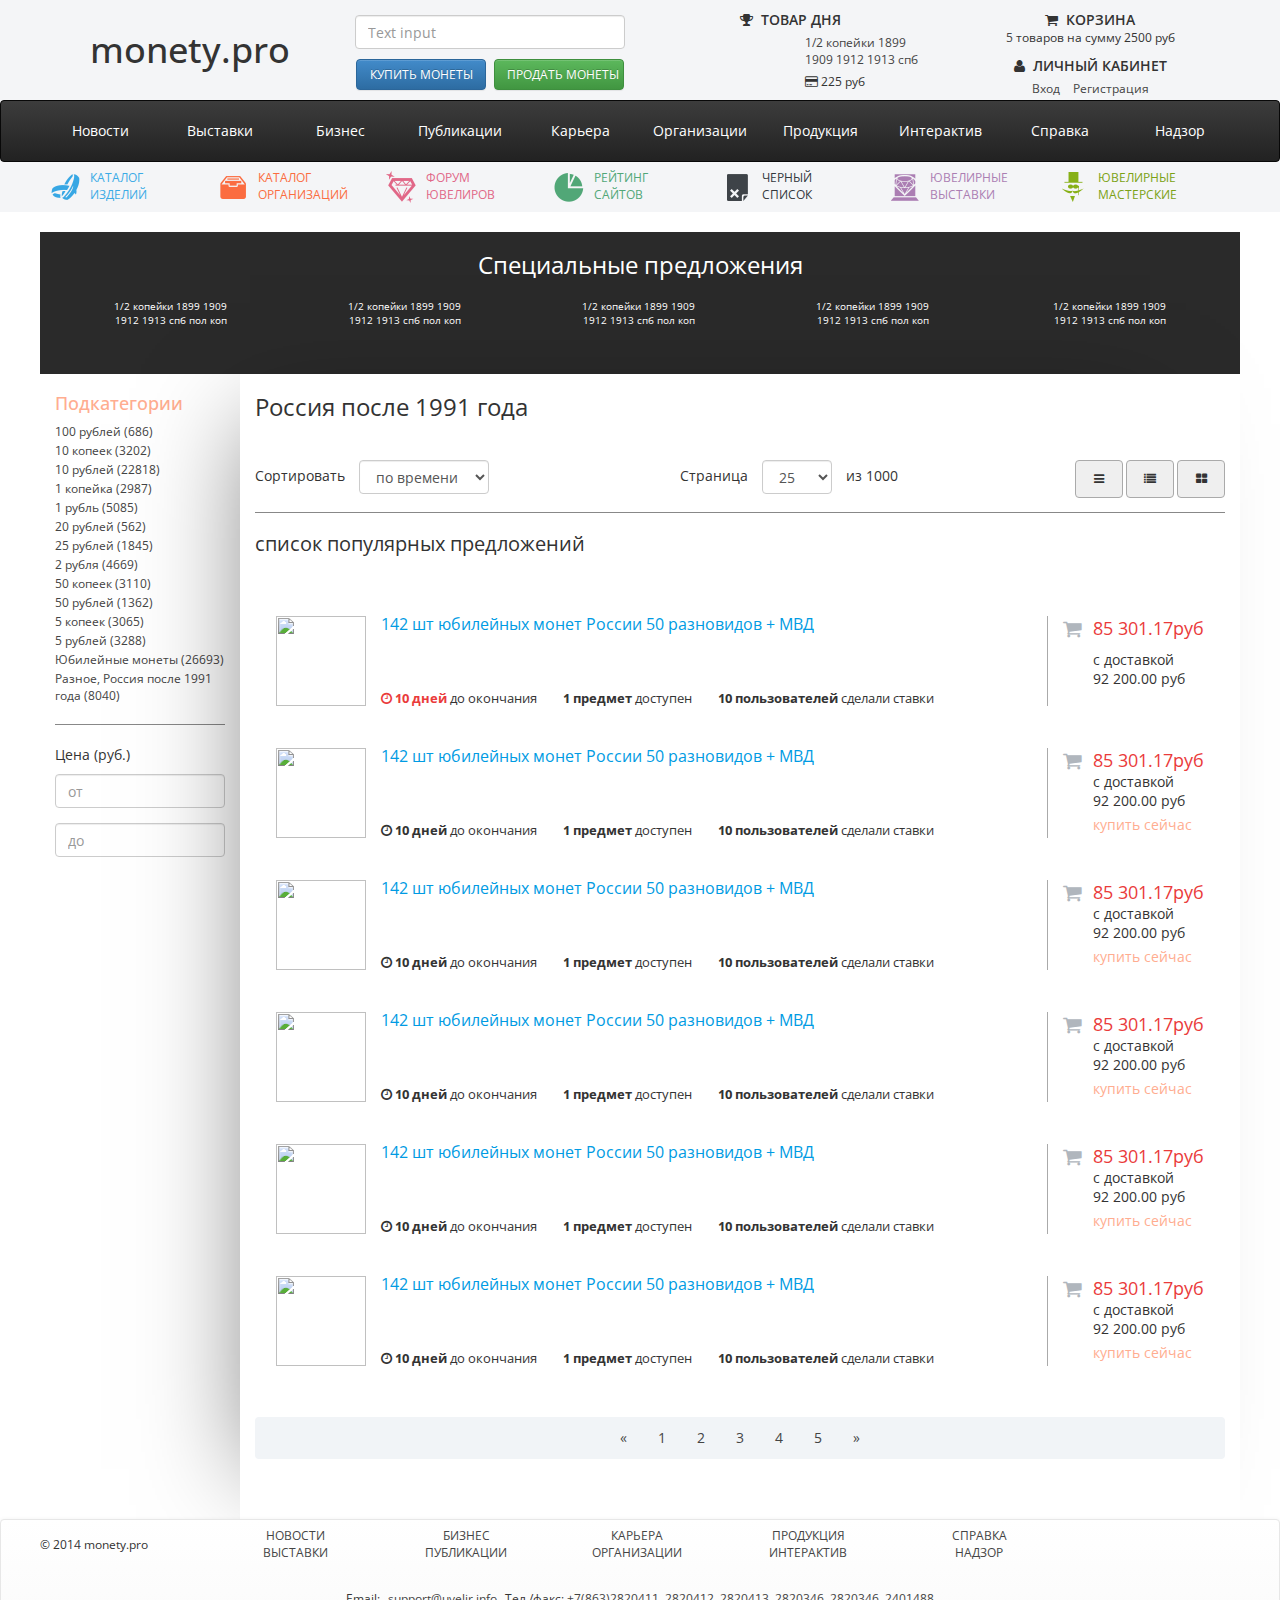
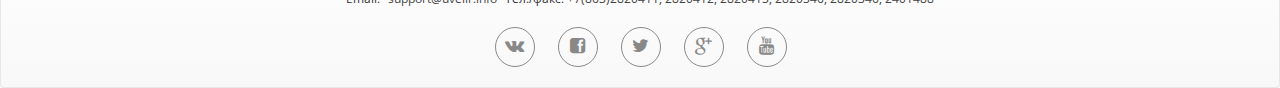
==== commit bd975624: "catalog fixes" ====
--- a/auct-catalog.html
+++ b/auct-catalog.html
@@ -117,7 +117,7 @@
                 <h2 class="margin-bottom-20 regular-24 text-center txt-color-white">
                     Специальные предложения
                 </h2>
-                <ul class="offers-list list-unstyled text-center">
+                <ul class="offers-list list-unstyled no-margin text-center">
                     <li class="offers-item display-inline margin-bottom-20">
                         <div class="offers-head margin-bottom-10">
                             <a href="#" class="typical-link display-inline width-130">
@@ -220,7 +220,7 @@
             </aside>
             <div class="col-xs-10 col-sm-10 col-md-10 col-lg-10 main-cont">
 
-                <section class="row popular margin-bottom-40">
+                <section class="popular margin-bottom-40">
                     <h2 class="margin-bottom-40 regular-24">Россия после 1991 года</h2>
                     <div class="pop-filters">
                         <div class="sort inline-block">
